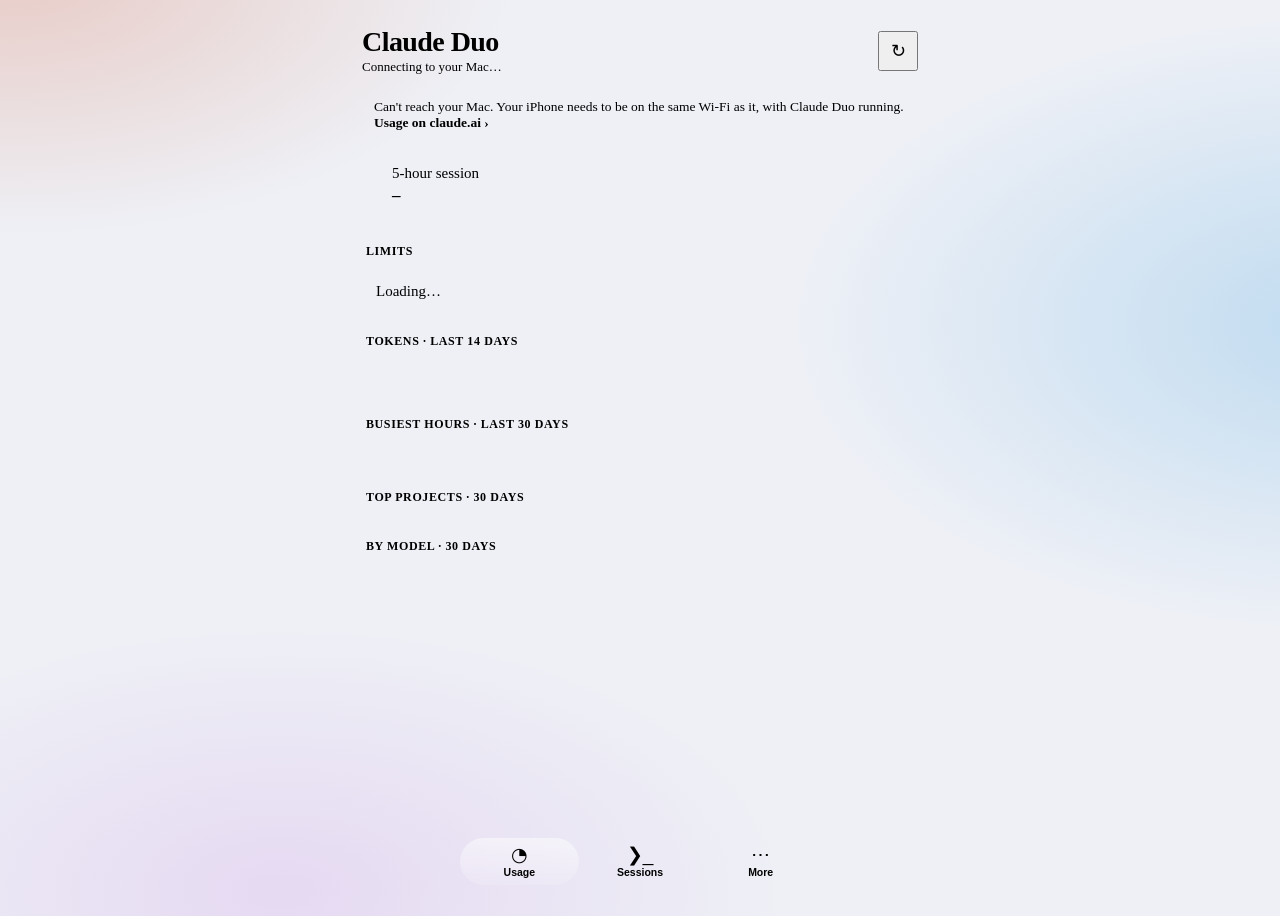
==== iphone/index.html @ 0d10f363 "Add the iPhone app Claude Duo on the Mac now serves a phone version over Wi-Fi that you add to the i" ====
<!doctype html>
<html lang="en">
<head>
<meta charset="utf-8">
<meta name="viewport" content="width=device-width,initial-scale=1,viewport-fit=cover">
<meta name="apple-mobile-web-app-capable" content="yes">
<meta name="mobile-web-app-capable" content="yes">
<meta name="apple-mobile-web-app-status-bar-style" content="default">
<meta name="apple-mobile-web-app-title" content="Claude Duo">
<meta name="theme-color" media="(prefers-color-scheme: light)" content="#eef0f6">
<meta name="theme-color" media="(prefers-color-scheme: dark)" content="#16161a">
<meta name="color-scheme" content="light dark">
<meta name="format-detection" content="telephone=no">
<meta name="referrer" content="no-referrer">
<link rel="apple-touch-icon" href="icon-180.png">
<link rel="icon" href="icon-180.png">
<link rel="manifest" href="manifest.json">
<title>Claude Duo</title>
<link rel="stylesheet" href="glass.css">
<style>
:root{--bg0:#eef0f6;--blob1:rgba(217,119,87,.30);--blob2:rgba(58,160,224,.26);--blob3:rgba(192,112,224,.18)}
@media(prefers-color-scheme:dark){:root{--bg0:#16161a;--blob1:rgba(217,119,87,.30);--blob2:rgba(58,160,224,.20);--blob3:rgba(192,112,224,.16)}}
html{background:var(--bg0)}
body{font-size:15px;min-height:100vh;-webkit-tap-highlight-color:transparent;overscroll-behavior-y:none}
.bg{position:fixed;inset:-20%;z-index:-1;pointer-events:none;
background:radial-gradient(40% 30% at 15% 12%,var(--blob1),transparent 70%),radial-gradient(45% 35% at 90% 40%,var(--blob2),transparent 70%),
radial-gradient(40% 30% at 30% 85%,var(--blob3),transparent 70%),var(--bg0)}
.wrap{max-width:560px;margin:0 auto;padding:max(12px,env(safe-area-inset-top)) max(16px,env(safe-area-inset-right)) calc(env(safe-area-inset-bottom) + 104px) max(16px,env(safe-area-inset-left))}
header{display:flex;align-items:center;gap:10px;padding:6px 2px 12px}
header h1{font-size:28px;font-weight:700;letter-spacing:-.02em;margin:0}
header .sub{color:var(--mute);font-size:13px;margin-top:1px}
header button{margin-left:auto;width:40px;height:40px;padding:0;font-size:18px;flex:none}
.spin{animation:spin .8s linear infinite}@keyframes spin{to{transform:rotate(360deg)}}
h3{margin:18px 6px 8px;font-size:12px;font-weight:700;color:var(--mute);text-transform:uppercase;letter-spacing:.05em}
.card{padding:16px}
.hero{display:flex;align-items:center;gap:16px}
.hero .ring .txt b{font-size:38px!important}
.hero-txt{min-width:0}.hero-txt .cap{margin-bottom:4px}
.hero-txt #resets{font-size:17px;font-weight:600}
.hero-txt .s{color:var(--mute);font-size:13px;margin-top:4px}
.lim+.lim{margin-top:14px;padding-top:14px;border-top:1px solid var(--track)}
.lim .lt{display:flex;justify-content:space-between;align-items:baseline;margin-bottom:7px}.lim .lt span{font-weight:700;font-size:17px}
.lim .m{color:var(--mute);font-size:12px;margin-top:6px}
.stats{display:grid;grid-template-columns:repeat(4,1fr);gap:6px;margin-top:10px}
.stats div{text-align:center}.stats span{display:block;color:var(--mute);font-size:11px}.stats b{font-size:15px}
.list{padding:4px 16px}
.list .row{display:flex;align-items:center;gap:12px;padding:12px 0;min-height:48px}
.list .row+.row{border-top:1px solid var(--track)}
.list .grow{flex:1;min-width:0}.list .grow b,.list .grow small{display:block;overflow:hidden;text-overflow:ellipsis;white-space:nowrap}
.list small{color:var(--mute);font-size:12.5px;margin-top:2px}
.list .v{color:var(--mute);font-variant-numeric:tabular-nums}
.bar2{height:5px;border-radius:3px;background:var(--well);margin-top:6px;overflow:hidden}.bar2 i{display:block;height:100%;border-radius:3px;background:var(--accent)}
.dot{width:11px;height:11px;border-radius:50%;background:var(--mute);opacity:.6;flex:none}
.dot.busy{opacity:1;background:var(--accent);box-shadow:0 0 8px var(--accent);animation:cntp 1.4s ease-in-out infinite}
a.row{color:inherit;text-decoration:none}a.row i{font-style:normal;width:26px;text-align:center;font-size:18px;flex:none}a.row:after{content:"›";color:var(--mute);font-size:20px}
.note{font-size:12.5px;margin:10px 6px 0}
.banner{padding:12px 14px;margin-bottom:6px;font-size:13.5px;border-color:rgba(240,160,32,.6)}
.banner a{color:var(--accent);font-weight:600;text-decoration:none;white-space:nowrap}
.view{display:none}.view.on{display:block}.view.enter{animation:fade .25s ease}@keyframes fade{from{transform:translateY(6px)}}
.tabbar{position:fixed;left:50%;transform:translateX(-50%);bottom:calc(env(safe-area-inset-bottom) + 10px);display:flex;gap:2px;padding:5px;border-radius:999px;z-index:5;width:min(360px,calc(100% - 32px))}
.tabbar button{flex:1;border:0;background:none;box-shadow:none;-webkit-backdrop-filter:none;backdrop-filter:none;border-radius:999px;padding:7px 4px 6px;font-size:19px;line-height:1.1;color:var(--mute);position:relative}
.tabbar button span{display:block;font-size:10.5px;font-weight:600;margin-top:2px}
.tabbar button.on{color:var(--accent);background:linear-gradient(180deg,rgba(255,255,255,.5),rgba(255,255,255,.14));box-shadow:inset 0 1px 0 rgba(255,255,255,.8),0 2px 8px -1px var(--gl-shadow)}
@media(prefers-color-scheme:dark){.tabbar button.on{background:linear-gradient(180deg,rgba(255,255,255,.2),rgba(255,255,255,.06))}}
.tabbar .cnt{position:absolute;top:3px;left:calc(50% + 8px);margin:0}.cnt.hide{display:none}
</style>
</head>
<body>
<div class="bg"></div>
<div class="wrap">
<header>
  <div><h1>Claude Duo</h1><div class="sub" id="sub">Connecting to your Mac…</div></div>
  <button id="rf" aria-label="Refresh">↻</button>
</header>
<div class="glass banner" id="banner" hidden></div>

<section class="view on" id="v-usage">
  <div class="glass card hero">
    <div class="ring" id="ring"></div>
    <div class="hero-txt">
      <div class="cap">5-hour session</div>
      <div id="resets">–</div>
      <div class="s" id="pace"></div>
      <div class="s" id="fresh"></div>
    </div>
  </div>
  <h3>Limits</h3>
  <div class="glass card" id="lims"><div class="mute">Loading…</div></div>
  <h3>Tokens · last 14 days</h3>
  <div class="glass card"><div id="sp"></div><div class="stats" id="st"></div></div>
  <h3>Busiest hours · last 30 days</h3>
  <div class="glass card" id="hrs"></div>
  <h3>Top projects · 30 days</h3>
  <div class="glass card list" id="projects"></div>
  <h3>By model · 30 days</h3>
  <div class="glass card list" id="models"></div>
</section>

<section class="view" id="v-sessions">
  <h3 id="sess-h">Claude sessions</h3>
  <div class="glass card list" id="sess"></div>
  <p class="note mute" id="shells"></p>
  <p class="note mute">This is read-only. Start, move or stop sessions in Claude Duo on your Mac.</p>
</section>

<section class="view" id="v-more">
  <h3>Claude on the web</h3>
  <div class="glass card list">
    <a class="row" href="https://claude.ai/settings/usage" target="_blank" rel="noreferrer"><i>◔</i><div class="grow"><b>Usage on claude.ai</b><small>Official numbers, works anywhere</small></div></a>
    <a class="row" href="https://claude.ai/new" target="_blank" rel="noreferrer"><i>✎</i><div class="grow"><b>New chat</b><small>Start a conversation</small></div></a>
    <a class="row" href="https://claude.ai/recents" target="_blank" rel="noreferrer"><i>☰</i><div class="grow"><b>Chats</b><small>Your past conversations</small></div></a>
    <a class="row" href="https://claude.ai/code" target="_blank" rel="noreferrer"><i>❯</i><div class="grow"><b>Claude Code on the web</b><small>Coding sessions in the cloud</small></div></a>
    <a class="row" href="https://claude.ai/settings/billing" target="_blank" rel="noreferrer"><i>▭</i><div class="grow"><b>Plan &amp; billing</b><small>Upgrade or add extra usage</small></div></a>
    <a class="row" href="https://status.anthropic.com" target="_blank" rel="noreferrer"><i>●</i><div class="grow"><b>Status</b><small>Is Claude up right now?</small></div></a>
  </div>
  <h3>About</h3>
  <div class="glass card list" id="about"></div>
</section>
</div>

<nav class="tabbar glass" id="tabs">
  <button data-v="usage" class="on">◔<span>Usage</span></button>
  <button data-v="sessions">❯_<span>Sessions</span><i class="cnt hide" id="badge"></i></button>
  <button data-v="more">⋯<span>More</span></button>
</nav>

<script src="ui.js"></script>
<script>
const $=id=>document.getElementById(id);
const esc=s=>String(s??'').replace(/[&<>"']/g,c=>({'&':'&amp;','<':'&lt;','>':'&gt;','"':'&quot;',"'":'&#39;'}[c]));
const store={get(k){try{return JSON.parse(localStorage.getItem(k)||'null')}catch(e){return null}},
             set(k,v){try{localStorage.setItem(k,JSON.stringify(v))}catch(e){}}};
let D=null,timer=null,secs=0;

// a window whose reset time has passed is back to 0 %, even in data saved before the reset
const fresh0=l=>(l.resets_at&&new Date(l.resets_at)<=new Date())?{...l,percent:0,resets_at:null,pace:null}:l;
const short=l=>l.label.replace(' (all models)','').replace('5-hour session','Session');
const up=e=>{const m=String(e||'').match(/^(?:(\d+)-)?(?:(\d+):)?(\d+):\d+$/);if(!m)return'';const d=+(m[1]||0),h=+(m[2]||0),mi=+m[3];return d?d+'d '+h+'h':h?h+'h '+mi+'m':mi+'m'};
function freshLine(p){
  if(!p.updated)return'';
  const a=since(p.updated);
  if(!p.stale)return(p.live?'<b style="color:var(--ok)">●</b> Live · ':'')+'Updated '+a;
  return'<span style="color:var(--warn)">⚠︎ Updated '+a+(p.live_feed?'':' · turn on Live numbers in Claude Duo on your Mac')+'</span>';
}
function list(items,key){
  if(!items||!items.length)return'<div class="row mute">Nothing in the last 30 days</div>';
  const mx=Math.max(1,...items.map(i=>i.tokens));
  return items.map(i=>`<div class="row"><div class="grow"><b>${esc(i[key])}</b><div class="bar2"><i style="width:${Math.max(2,i.tokens/mx*100)}%"></i></div></div><span class="v">${fmt(i.tokens)}</span></div>`).join('');
}
function render(d){
  D=d;Object.assign(LV,d.colors||{});
  const p=d.plan||{},L=(p.limits||[]).map(fresh0),f=L.find(l=>l.key==='five_hour')||L[0];
  $('sub').textContent=(p.plan?p.plan.toUpperCase()+' plan · ':'')+d.host;
  $('ring').innerHTML=ring(f?f.percent:0,132,12,'used');
  $('resets').textContent=f?(f.resets_at?'Resets '+rs(f.resets_at):'Starts when you next use Claude'):(p.error||'No plan data yet');
  const pc=f&&f.pace;$('pace').textContent=pc?(pc>=100?'⚠︎ On pace to hit the limit before it resets':'On pace for ~'+pc.toFixed(0)+'% by reset'):'';
  $('pace').style.color=pc>=100?'var(--bad)':'';
  $('fresh').innerHTML=freshLine(p);
  $('lims').innerHTML=L.length?L.map(l=>`<div class="lim"><div class="lt"><b>${esc(short(l))}</b><span style="color:${col(l.percent)}">${l.percent.toFixed(0)}%</span></div>${seg(l.percent,20,col(l.percent),20)}<div class="m">${l.resets_at?'Resets '+rs(l.resets_at):'Starts when you next use Claude'}${l.pace?' · on pace for '+l.pace.toFixed(0)+'%':''}</div></div>`).join(''):`<div class="mute">${esc(p.error||'No limits yet')}</div>`;
  const u=d.usage||{},days=(u.daily||[]).map(x=>x.tokens);
  $('sp').innerHTML=days.length>1?spark(days,320,52,'#3aa0e0'):'';
  $('st').innerHTML=[['5 hours',u.block&&u.block.counted],['7 days',u.week&&u.week.counted],['Today',days[days.length-1]],['All time',u.all&&u.all.counted]]
    .map(([n,v])=>`<div><span>${n}</span><b>${fmt(v||0)}</b></div>`).join('');
  $('hrs').innerHTML=hourChart(u.hourly||Array(24).fill(0),72);
  $('projects').innerHTML=list(u.projects,'name');
  $('models').innerHTML=list((u.models||[]).map(m=>({...m,model:m.model.replace(/^claude-/,'').replace(/-(\d+)-(\d+)$/,' $1.$2')})),'model');
  const S=d.sessions||[],busy=S.filter(s=>s.status==='busy').length;
  $('sess-h').textContent='Claude sessions'+(S.length?' · '+(busy?busy+' working':'all waiting for you'):'');
  $('sess').innerHTML=S.length?S.map(s=>`<div class="row"><span class="dot${s.status==='busy'?' busy':''}"></span><div class="grow"><b>${esc(s.name)}</b><small>${s.status==='busy'?'Working…':'Waiting for you'} · ${s.where==='grid'?'in the grid':'Terminal window'}${s.elapsed?' · '+up(s.elapsed):''}</small></div></div>`).join('')
    :'<div class="row mute">No Claude sessions are running on your Mac.</div>';
  $('shells').textContent=d.shells?`Also ${d.shells} terminal pane${d.shells>1?'s':''} in the grid.`:'';
  const b=$('badge');b.textContent=S.length||'';b.className='cnt'+(busy?' busy':'')+(S.length?'':' hide');
  $('about').innerHTML=[['Your Mac',esc(d.host)],['Live numbers',p.live_feed?'On':'Off · turn on in Claude Duo ⚙'],['Updates','every '+Math.max(10,d.refresh_secs||10)+' s while open'],['Access','Read-only, on your Wi-Fi']]
    .map(([k,v])=>`<div class="row"><div class="grow"><b>${k}</b></div><span class="v">${v}</span></div>`).join('');
  every(d.refresh_secs);
}
function banner(html){const b=$('banner');b.hidden=!html;b.innerHTML=html||''}
async function load(){
  const rf=$('rf');rf.classList.add('spin');
  try{
    const ctl=new AbortController(),to=setTimeout(()=>ctl.abort(),8000);
    const r=await fetch('api',{cache:'no-store',signal:ctl.signal});clearTimeout(to);
    if(!r.ok)throw new Error('HTTP '+r.status);
    const d=await r.json();
    render(d);store.set('duo',d);banner('');
  }catch(e){
    const c=D||store.get('duo');
    if(c){render(c);banner(`Can't reach ${esc(c.host)} right now, so this is from ${since(c.now)}. Your iPhone needs to be on the same Wi-Fi as your Mac. <a href="https://claude.ai/settings/usage" target="_blank" rel="noreferrer">Usage on claude.ai ›</a>`)}
    else banner(`Can't reach your Mac. Your iPhone needs to be on the same Wi-Fi as it, with Claude Duo running. <a href="https://claude.ai/settings/usage" target="_blank" rel="noreferrer">Usage on claude.ai ›</a>`);
  }finally{setTimeout(()=>rf.classList.remove('spin'),300)}
}
function every(s){  // refresh on the Mac's interval while the app is on screen
  s=Math.max(10,+s||10);if(s===secs)return;secs=s;clearInterval(timer);
  timer=setInterval(()=>{if(!document.hidden)load()},s*1000);
}
function view(v){
  document.querySelectorAll('.view').forEach(x=>{const on=x.id==='v-'+v;x.classList.toggle('on',on);x.classList.toggle('enter',on)});
  document.querySelectorAll('#tabs button').forEach(b=>b.classList.toggle('on',b.dataset.v===v));
  store.set('tab',v);scrollTo(0,0);
}
document.querySelectorAll('#tabs button').forEach(b=>b.onclick=()=>view(b.dataset.v));
$('rf').onclick=load;
document.addEventListener('visibilitychange',()=>{if(!document.hidden)load()});  // back on screen: catch up at once
const t=store.get('tab');if(t&&$('v-'+t))view(t);
const c=store.get('duo');if(c)render(c);  // show the last numbers instantly, then fetch fresh ones
load();every(10);
</script>
</body>
</html>
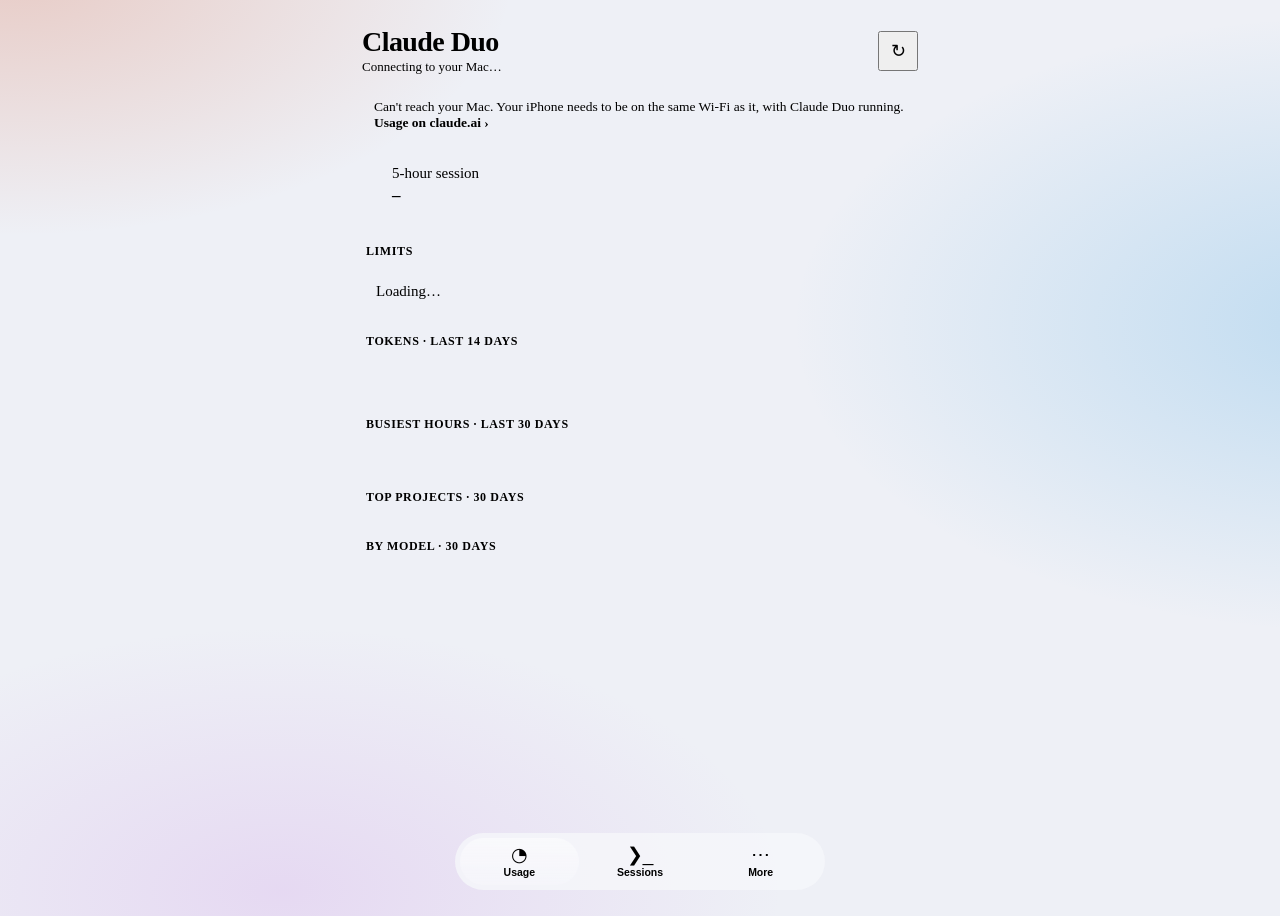
==== commit cfebcbc1: "Introduce the iPhone app in the README Adds an introduction at the top with two screenshots (made fr" ====
--- a/iphone/index.html
+++ b/iphone/index.html
@@ -18,8 +18,8 @@
 <title>Claude Duo</title>
 <link rel="stylesheet" href="glass.css">
 <style>
-:root{--bg0:#eef0f6;--blob1:rgba(217,119,87,.30);--blob2:rgba(58,160,224,.26);--blob3:rgba(192,112,224,.18)}
-@media(prefers-color-scheme:dark){:root{--bg0:#16161a;--blob1:rgba(217,119,87,.30);--blob2:rgba(58,160,224,.20);--blob3:rgba(192,112,224,.16)}}
+:root{--bg0:#eef0f6;--bar:rgba(246,247,251,.82);--blob1:rgba(217,119,87,.30);--blob2:rgba(58,160,224,.26);--blob3:rgba(192,112,224,.18)}
+@media(prefers-color-scheme:dark){:root{--bg0:#16161a;--bar:rgba(34,34,40,.82);--blob1:rgba(217,119,87,.30);--blob2:rgba(58,160,224,.20);--blob3:rgba(192,112,224,.16)}}
 html{background:var(--bg0)}
 body{font-size:15px;min-height:100vh;-webkit-tap-highlight-color:transparent;overscroll-behavior-y:none}
 .bg{position:fixed;inset:-20%;z-index:-1;pointer-events:none;
@@ -57,6 +57,7 @@
 .banner{padding:12px 14px;margin-bottom:6px;font-size:13.5px;border-color:rgba(240,160,32,.6)}
 .banner a{color:var(--accent);font-weight:600;text-decoration:none;white-space:nowrap}
 .view{display:none}.view.on{display:block}.view.enter{animation:fade .25s ease}@keyframes fade{from{transform:translateY(6px)}}
+.tabbar.glass{background:var(--bar)}  /* solid enough to read over anything scrolled beneath it */
 .tabbar{position:fixed;left:50%;transform:translateX(-50%);bottom:calc(env(safe-area-inset-bottom) + 10px);display:flex;gap:2px;padding:5px;border-radius:999px;z-index:5;width:min(360px,calc(100% - 32px))}
 .tabbar button{flex:1;border:0;background:none;box-shadow:none;-webkit-backdrop-filter:none;backdrop-filter:none;border-radius:999px;padding:7px 4px 6px;font-size:19px;line-height:1.1;color:var(--mute);position:relative}
 .tabbar button span{display:block;font-size:10.5px;font-weight:600;margin-top:2px}
